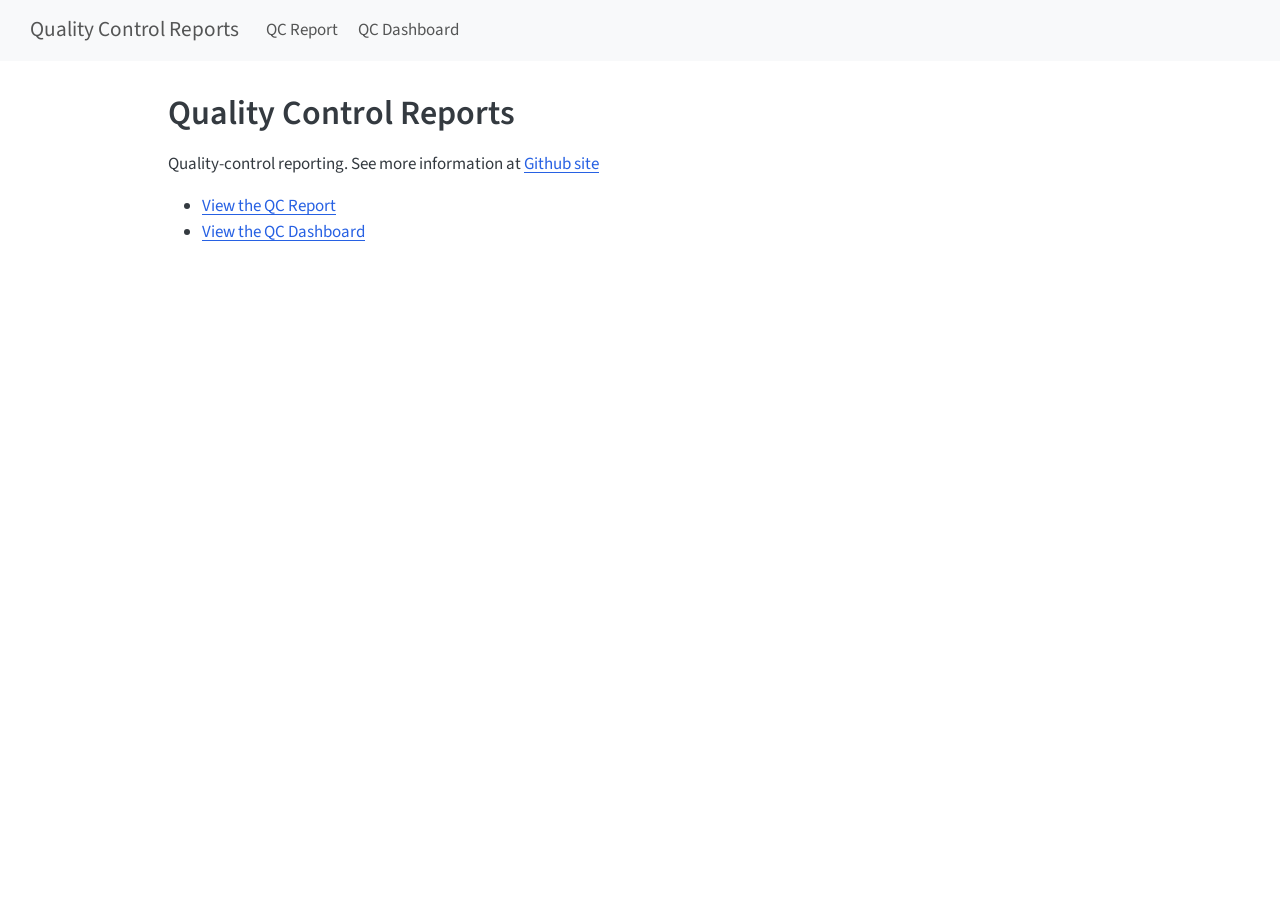
==== index.html @ fc81fdea "Built site for gh-pages" ====
<!DOCTYPE html>
<html xmlns="http://www.w3.org/1999/xhtml" lang="en" xml:lang="en"><head>

<meta charset="utf-8">
<meta name="generator" content="quarto-1.10.18">

<meta name="viewport" content="width=device-width, initial-scale=1.0, user-scalable=yes">


<title>Quality Control Reports</title>
<style>
/* Default styles provided by pandoc.
** See https://pandoc.org/MANUAL.html#variables-for-html for config info.
*/
span.smallcaps{font-variant: small-caps;}
div.columns{display: flex; gap: 1.5em;}
div.column{flex: auto;}
@media screen {
div.columns{gap: min(4vw, 1.5em);}
div.column{overflow-x: auto;}
}
div.hanging-indent{margin-left: 1.5em; text-indent: -1.5em;}
ul.task-list{list-style: none;}
ul.task-list li input[type="checkbox"] {
  width: 0.8em;
  margin: 0 0.8em 0.2em -1em; /* quarto-specific, see https://github.com/quarto-dev/quarto-cli/issues/4556 */ 
  vertical-align: middle;
}
</style>


<script src="site_libs/quarto-nav/quarto-nav.js"></script>
<script src="site_libs/quarto-nav/headroom.min.js"></script>
<script src="site_libs/clipboard/clipboard.min.js"></script>
<script src="site_libs/quarto-search/autocomplete.umd.js"></script>
<script src="site_libs/quarto-search/fuse.min.js"></script>
<script src="site_libs/quarto-search/quarto-search.js"></script>
<meta name="quarto:offset" content="./">
<script src="site_libs/quarto-html/quarto.js" type="module"></script>
<script src="site_libs/quarto-html/tabsets/tabsets.js" type="module"></script>
<script src="site_libs/quarto-html/popper.min.js"></script>
<script src="site_libs/quarto-html/tippy.umd.min.js"></script>
<script src="site_libs/quarto-html/anchor.min.js"></script>
<link href="site_libs/quarto-html/tippy.css" rel="stylesheet">
<link href="site_libs/quarto-html/quarto-syntax-highlighting-64a204ab8560d761af7679ceaba22944.css" rel="stylesheet" id="quarto-text-highlighting-styles">
<script src="site_libs/bootstrap/bootstrap.min.js"></script>
<link href="site_libs/bootstrap/bootstrap-icons.css" rel="stylesheet">
<link href="site_libs/bootstrap/bootstrap-445b8638c3d06994fee0907d791121c4.min.css" rel="stylesheet" append-hash="true" id="quarto-bootstrap" data-mode="light">
<script id="quarto-search-options" type="application/json">{
  "location": "navbar",
  "copy-button": false,
  "collapse-after": 3,
  "panel-placement": "end",
  "type": "overlay",
  "limit": 50,
  "keyboard-shortcut": [
    "f",
    "/",
    "s"
  ],
  "show-item-context": false,
  "language": {
    "search-no-results-text": "No results",
    "search-matching-documents-text": "matching documents",
    "search-copy-link-title": "Copy link to search",
    "search-hide-matches-text": "Hide additional matches",
    "search-more-match-text": "more match in this document",
    "search-more-matches-text": "more matches in this document",
    "search-clear-button-title": "Clear",
    "search-text-placeholder": "",
    "search-detached-cancel-button-title": "Cancel",
    "search-submit-button-title": "Submit",
    "search-label": "Search"
  }
}</script>


</head>

<body class="nav-fixed quarto-light">

<div id="quarto-search-results"></div>
  <header id="quarto-header" class="headroom fixed-top">
    <nav class="navbar navbar-expand-lg " data-bs-theme="dark">
      <div class="navbar-container container-fluid">
      <div class="navbar-brand-container mx-auto">
    <a class="navbar-brand" href="./index.html">
    <span class="navbar-title">Quality Control Reports</span>
    </a>
  </div>
            <div id="quarto-search" class="" title="Search"></div>
          <button class="navbar-toggler" type="button" data-bs-toggle="collapse" data-bs-target="#navbarCollapse" aria-controls="navbarCollapse" role="menu" aria-expanded="false" aria-label="Toggle navigation" onclick="if (window.quartoToggleHeadroom) { window.quartoToggleHeadroom(); }">
  <span class="navbar-toggler-icon"></span>
</button>
          <div class="collapse navbar-collapse" id="navbarCollapse">
            <ul class="navbar-nav navbar-nav-scroll me-auto">
  <li class="nav-item">
    <a class="nav-link" href="./QCReport.html"> 
<span class="menu-text">QC Report</span></a>
  </li>  
  <li class="nav-item">
    <a class="nav-link" href="./QCDashboard.html"> 
<span class="menu-text">QC Dashboard</span></a>
  </li>  
</ul>
          </div> <!-- /navcollapse -->
            <div class="quarto-navbar-tools">
</div>
      </div> <!-- /container-fluid -->
    </nav>
</header>
<!-- content -->
<div id="quarto-content" class="quarto-container page-columns page-rows-contents page-layout-article page-navbar">
<!-- sidebar -->
<!-- margin-sidebar -->
    <div id="quarto-margin-sidebar" class="sidebar margin-sidebar zindex-bottom">
        
    </div>
<!-- main -->
<main class="content" id="quarto-document-content">

<header id="title-block-header" class="quarto-title-block default">
<div class="quarto-title">
<h1 class="title">Quality Control Reports</h1>
</div>



<div class="quarto-title-meta">

    
  
    
  </div>
  


</header>


<p>Quality-control reporting. See more information at <a href="https://github.com/A-hedgecock-Flowcore/Caroline_Rproj_FlowCore/tree/main">Github site</a></p>
<ul>
<li><a href="./QCReport.html">View the QC Report</a></li>
<li><a href="./QCDashboard.html">View the QC Dashboard</a></li>
</ul>



</main> <!-- /main -->
<script id="quarto-html-after-body" type="application/javascript">
  window.document.addEventListener("DOMContentLoaded", function (event) {
    const icon = "";
    const anchorJS = new window.AnchorJS();
    anchorJS.options = {
      placement: 'right',
      icon: icon
    };
    anchorJS.add('.anchored');
    const isCodeAnnotation = (el) => {
      for (const clz of el.classList) {
        if (clz.startsWith('code-annotation-')) {                     
          return true;
        }
      }
      return false;
    }
    const onCopySuccess = function(e) {
      // button target
      const button = e.trigger;
      // don't keep focus
      button.blur();
      // flash "checked"
      button.classList.add('code-copy-button-checked');
      var currentTitle = button.getAttribute("title");
      button.setAttribute("title", "Copied!");
      let tooltip;
      if (window.bootstrap) {
        button.setAttribute("data-bs-toggle", "tooltip");
        button.setAttribute("data-bs-placement", "left");
        button.setAttribute("data-bs-title", "Copied!");
        tooltip = new bootstrap.Tooltip(button, 
          { trigger: "manual", 
            customClass: "code-copy-button-tooltip",
            offset: [0, -8]});
        tooltip.show();    
      }
      setTimeout(function() {
        if (tooltip) {
          tooltip.hide();
          button.removeAttribute("data-bs-title");
          button.removeAttribute("data-bs-toggle");
          button.removeAttribute("data-bs-placement");
        }
        button.setAttribute("title", currentTitle);
        button.classList.remove('code-copy-button-checked');
      }, 1000);
      // clear code selection
      e.clearSelection();
    }
    const getTextToCopy = function(trigger) {
      const outerScaffold = trigger.parentElement.cloneNode(true);
      const codeEl = outerScaffold.querySelector('code');
      for (const childEl of codeEl.children) {
        if (isCodeAnnotation(childEl)) {
          childEl.remove();
        }
      }
      return codeEl.innerText;
    }
    const clipboard = new window.ClipboardJS('.code-copy-button:not([data-in-quarto-modal])', {
      text: getTextToCopy
    });
    clipboard.on('success', onCopySuccess);
    if (window.document.getElementById('quarto-embedded-source-code-modal')) {
      const clipboardModal = new window.ClipboardJS('.code-copy-button[data-in-quarto-modal]', {
        text: getTextToCopy,
        container: window.document.getElementById('quarto-embedded-source-code-modal')
      });
      clipboardModal.on('success', onCopySuccess);
    }
      var localhostRegex = new RegExp(/^(?:http|https):\/\/localhost\:?[0-9]*\//);
      var mailtoRegex = new RegExp(/^mailto:/);
        var filterRegex = new RegExp("https:\/\/A-hedgecock-Flowcore\.github\.io\/Caroline_Rproj_FlowCore\/");
      var isInternal = (href) => {
          return filterRegex.test(href) || localhostRegex.test(href) || mailtoRegex.test(href);
      }
      // Inspect non-navigation links and adorn them if external
     var links = window.document.querySelectorAll('a[href]:not(.nav-link):not(.navbar-brand):not(.toc-action):not(.sidebar-link):not(.sidebar-item-toggle):not(.pagination-link):not(.no-external):not([aria-hidden]):not(.dropdown-item):not(.quarto-navigation-tool):not(.about-link)');
      for (var i=0; i<links.length; i++) {
        const link = links[i];
        if (!isInternal(link.href)) {
          // undo the damage that might have been done by quarto-nav.js in the case of
          // links that we want to consider external
          if (link.dataset.originalHref !== undefined) {
            link.href = link.dataset.originalHref;
          }
        }
      }
    function tippyHover(el, contentFn, onTriggerFn, onUntriggerFn) {
      const config = {
        allowHTML: true,
        maxWidth: 500,
        delay: 100,
        arrow: false,
        appendTo: function(el) {
            return el.parentElement;
        },
        interactive: true,
        interactiveBorder: 10,
        theme: 'quarto',
        placement: 'bottom-start',
      };
      if (contentFn) {
        config.content = contentFn;
      }
      if (onTriggerFn) {
        config.onTrigger = onTriggerFn;
      }
      if (onUntriggerFn) {
        config.onUntrigger = onUntriggerFn;
      }
      window.tippy(el, config); 
    }
    const noterefs = window.document.querySelectorAll('a[role="doc-noteref"]');
    for (var i=0; i<noterefs.length; i++) {
      const ref = noterefs[i];
      tippyHover(ref, function() {
        // use id or data attribute instead here
        let href = ref.getAttribute('data-footnote-href') || ref.getAttribute('href');
        try { href = new URL(href).hash; } catch {}
        const id = href.replace(/^#\/?/, "");
        const note = window.document.getElementById(id);
        if (note) {
          return note.innerHTML;
        } else {
          return "";
        }
      });
    }
    const xrefs = window.document.querySelectorAll('a.quarto-xref');
    const processXRef = (id, note) => {
      // Strip column container classes
      const stripColumnClz = (el) => {
        el.classList.remove("page-full", "page-columns");
        if (el.children) {
          for (const child of el.children) {
            stripColumnClz(child);
          }
        }
      }
      stripColumnClz(note)
      if (id === null || id.startsWith('sec-')) {
        // Special case sections, only their first couple elements
        const container = document.createElement("div");
        if (note.children && note.children.length > 2) {
          container.appendChild(note.children[0].cloneNode(true));
          for (let i = 1; i < note.children.length; i++) {
            const child = note.children[i];
            if (child.tagName === "P" && child.innerText === "") {
              continue;
            } else {
              container.appendChild(child.cloneNode(true));
              break;
            }
          }
          if (window.Quarto?.typesetMath) {
            window.Quarto.typesetMath(container);
          }
          return container.innerHTML
        } else {
          if (window.Quarto?.typesetMath) {
            window.Quarto.typesetMath(note);
          }
          return note.innerHTML;
        }
      } else {
        // Remove any anchor links if they are present
        const anchorLink = note.querySelector('a.anchorjs-link');
        if (anchorLink) {
          anchorLink.remove();
        }
        if (window.Quarto?.typesetMath) {
          window.Quarto.typesetMath(note);
        }
        if (note.classList.contains("callout")) {
          return note.outerHTML;
        } else {
          return note.innerHTML;
        }
      }
    }
    for (var i=0; i<xrefs.length; i++) {
      const xref = xrefs[i];
      tippyHover(xref, undefined, function(instance) {
        instance.disable();
        let url = xref.getAttribute('href');
        let hash = undefined; 
        if (url.startsWith('#')) {
          hash = url;
        } else {
          try { hash = new URL(url).hash; } catch {}
        }
        if (hash) {
          const id = hash.replace(/^#\/?/, "");
          const note = window.document.getElementById(id);
          if (note !== null) {
            try {
              const html = processXRef(id, note.cloneNode(true));
              instance.setContent(html);
            } finally {
              instance.enable();
              instance.show();
            }
          } else {
            // See if we can fetch this
            fetch(url.split('#')[0])
            .then(res => res.text())
            .then(html => {
              const parser = new DOMParser();
              const htmlDoc = parser.parseFromString(html, "text/html");
              const note = htmlDoc.getElementById(id);
              if (note !== null) {
                const html = processXRef(id, note);
                instance.setContent(html);
              } 
            }).finally(() => {
              instance.enable();
              instance.show();
            });
          }
        } else {
          // See if we can fetch a full url (with no hash to target)
          // This is a special case and we should probably do some content thinning / targeting
          fetch(url)
          .then(res => res.text())
          .then(html => {
            const parser = new DOMParser();
            const htmlDoc = parser.parseFromString(html, "text/html");
            const note = htmlDoc.querySelector('main.content');
            if (note !== null) {
              // This should only happen for chapter cross references
              // (since there is no id in the URL)
              // remove the first header
              if (note.children.length > 0 && note.children[0].tagName === "HEADER") {
                note.children[0].remove();
              }
              const html = processXRef(null, note);
              instance.setContent(html);
            } 
          }).finally(() => {
            instance.enable();
            instance.show();
          });
        }
      }, function(instance) {
      });
    }
        let selectedAnnoteEl;
        const selectorForAnnotation = ( cell, annotation) => {
          let cellAttr = 'data-code-cell="' + cell + '"';
          let lineAttr = 'data-code-annotation="' +  annotation + '"';
          const selector = 'span[' + cellAttr + '][' + lineAttr + ']';
          return selector;
        }
        const selectCodeLines = (annoteEl) => {
          const doc = window.document;
          const targetCell = annoteEl.getAttribute("data-target-cell");
          const targetAnnotation = annoteEl.getAttribute("data-target-annotation");
          const annoteSpan = window.document.querySelector(selectorForAnnotation(targetCell, targetAnnotation));
          const lines = annoteSpan.getAttribute("data-code-lines").split(",");
          const lineIds = lines.map((line) => {
            return targetCell + "-" + line;
          })
          let top = null;
          let height = null;
          let parent = null;
          if (lineIds.length > 0) {
              //compute the position of the single el (top and bottom and make a div)
              const el = window.document.getElementById(lineIds[0]);
              top = el.offsetTop;
              height = el.offsetHeight;
              parent = el.parentElement.parentElement;
            if (lineIds.length > 1) {
              const lastEl = window.document.getElementById(lineIds[lineIds.length - 1]);
              const bottom = lastEl.offsetTop + lastEl.offsetHeight;
              height = bottom - top;
            }
            if (top !== null && height !== null && parent !== null) {
              // cook up a div (if necessary) and position it 
              let div = window.document.getElementById("code-annotation-line-highlight");
              if (div === null) {
                div = window.document.createElement("div");
                div.setAttribute("id", "code-annotation-line-highlight");
                div.style.position = 'absolute';
                parent.appendChild(div);
              }
              div.style.top = top - 2 + "px";
              div.style.height = height + 4 + "px";
              div.style.left = 0;
              let gutterDiv = window.document.getElementById("code-annotation-line-highlight-gutter");
              if (gutterDiv === null) {
                gutterDiv = window.document.createElement("div");
                gutterDiv.setAttribute("id", "code-annotation-line-highlight-gutter");
                gutterDiv.style.position = 'absolute';
                const codeCell = window.document.getElementById(targetCell);
                const gutter = codeCell.querySelector('.code-annotation-gutter');
                gutter.appendChild(gutterDiv);
              }
              gutterDiv.style.top = top - 2 + "px";
              gutterDiv.style.height = height + 4 + "px";
            }
            selectedAnnoteEl = annoteEl;
          }
        };
        const unselectCodeLines = () => {
          const elementsIds = ["code-annotation-line-highlight", "code-annotation-line-highlight-gutter"];
          elementsIds.forEach((elId) => {
            const div = window.document.getElementById(elId);
            if (div) {
              div.remove();
            }
          });
          selectedAnnoteEl = undefined;
        };
          // Handle positioning of the toggle
      window.addEventListener(
        "resize",
        throttle(() => {
          elRect = undefined;
          if (selectedAnnoteEl) {
            selectCodeLines(selectedAnnoteEl);
          }
        }, 10)
      );
      function throttle(fn, ms) {
      let throttle = false;
      let timer;
        return (...args) => {
          if(!throttle) { // first call gets through
              fn.apply(this, args);
              throttle = true;
          } else { // all the others get throttled
              if(timer) clearTimeout(timer); // cancel #2
              timer = setTimeout(() => {
                fn.apply(this, args);
                timer = throttle = false;
              }, ms);
          }
        };
      }
        // Attach click handler to the DT
        const annoteDls = window.document.querySelectorAll('dt[data-target-cell]');
        for (const annoteDlNode of annoteDls) {
          annoteDlNode.addEventListener('click', (event) => {
            const clickedEl = event.target;
            if (clickedEl !== selectedAnnoteEl) {
              unselectCodeLines();
              const activeEl = window.document.querySelector('dt[data-target-cell].code-annotation-active');
              if (activeEl) {
                activeEl.classList.remove('code-annotation-active');
              }
              selectCodeLines(clickedEl);
              clickedEl.classList.add('code-annotation-active');
            } else {
              // Unselect the line
              unselectCodeLines();
              clickedEl.classList.remove('code-annotation-active');
            }
          });
        }
    const findCites = (el) => {
      const parentEl = el.parentElement;
      if (parentEl) {
        const cites = parentEl.dataset.cites;
        if (cites) {
          return {
            el,
            cites: cites.split(' ')
          };
        } else {
          return findCites(el.parentElement)
        }
      } else {
        return undefined;
      }
    };
    var bibliorefs = window.document.querySelectorAll('a[role="doc-biblioref"]');
    for (var i=0; i<bibliorefs.length; i++) {
      const ref = bibliorefs[i];
      const citeInfo = findCites(ref);
      if (citeInfo) {
        tippyHover(citeInfo.el, function() {
          var popup = window.document.createElement('div');
          citeInfo.cites.forEach(function(cite) {
            var citeDiv = window.document.createElement('div');
            citeDiv.classList.add('hanging-indent');
            citeDiv.classList.add('csl-entry');
            var biblioDiv = window.document.getElementById('ref-' + cite);
            if (biblioDiv) {
              citeDiv.innerHTML = biblioDiv.innerHTML;
            }
            popup.appendChild(citeDiv);
          });
          return popup.innerHTML;
        });
      }
    }
  });
  </script>
</div> <!-- /content -->




</body></html>
---- site_libs/quarto-html/tippy.css ----
.tippy-box[data-animation=fade][data-state=hidden]{opacity:0}[data-tippy-root]{max-width:calc(100vw - 10px)}.tippy-box{position:relative;background-color:#333;color:#fff;border-radius:4px;font-size:14px;line-height:1.4;white-space:normal;outline:0;transition-property:transform,visibility,opacity}.tippy-box[data-placement^=top]>.tippy-arrow{bottom:0}.tippy-box[data-placement^=top]>.tippy-arrow:before{bottom:-7px;left:0;border-width:8px 8px 0;border-top-color:initial;transform-origin:center top}.tippy-box[data-placement^=bottom]>.tippy-arrow{top:0}.tippy-box[data-placement^=bottom]>.tippy-arrow:before{top:-7px;left:0;border-width:0 8px 8px;border-bottom-color:initial;transform-origin:center bottom}.tippy-box[data-placement^=left]>.tippy-arrow{right:0}.tippy-box[data-placement^=left]>.tippy-arrow:before{border-width:8px 0 8px 8px;border-left-color:initial;right:-7px;transform-origin:center left}.tippy-box[data-placement^=right]>.tippy-arrow{left:0}.tippy-box[data-placement^=right]>.tippy-arrow:before{left:-7px;border-width:8px 8px 8px 0;border-right-color:initial;transform-origin:center right}.tippy-box[data-inertia][data-state=visible]{transition-timing-function:cubic-bezier(.54,1.5,.38,1.11)}.tippy-arrow{width:16px;height:16px;color:#333}.tippy-arrow:before{content:"";position:absolute;border-color:transparent;border-style:solid}.tippy-content{position:relative;padding:5px 9px;z-index:1}
---- site_libs/quarto-html/quarto-syntax-highlighting-64a204ab8560d761af7679ceaba22944.css ----
/* quarto syntax highlight colors */
:root {
  --quarto-hl-ot-color: #003B4F;
  --quarto-hl-at-color: #657422;
  --quarto-hl-ss-color: #20794D;
  --quarto-hl-an-color: #5E5E5E;
  --quarto-hl-fu-color: #4758AB;
  --quarto-hl-st-color: #20794D;
  --quarto-hl-cf-color: #003B4F;
  --quarto-hl-op-color: #5E5E5E;
  --quarto-hl-er-color: #AD0000;
  --quarto-hl-bn-color: #AD0000;
  --quarto-hl-al-color: #AD0000;
  --quarto-hl-va-color: #111111;
  --quarto-hl-bu-color: inherit;
  --quarto-hl-ex-color: inherit;
  --quarto-hl-pp-color: #AD0000;
  --quarto-hl-in-color: #5E5E5E;
  --quarto-hl-vs-color: #20794D;
  --quarto-hl-wa-color: #5E5E5E;
  --quarto-hl-do-color: #5E5E5E;
  --quarto-hl-im-color: #00769E;
  --quarto-hl-ch-color: #20794D;
  --quarto-hl-dt-color: #AD0000;
  --quarto-hl-fl-color: #AD0000;
  --quarto-hl-co-color: #5E5E5E;
  --quarto-hl-cv-color: #5E5E5E;
  --quarto-hl-cn-color: #8f5902;
  --quarto-hl-sc-color: #5E5E5E;
  --quarto-hl-dv-color: #AD0000;
  --quarto-hl-kw-color: #003B4F;
}

/* other quarto variables */
:root {
  --quarto-font-monospace: SFMono-Regular, Menlo, Monaco, Consolas, "Liberation Mono", "Courier New", monospace;
}

/* syntax highlight based on Pandoc's rules */
pre > code.sourceCode > span {
  color: #003B4F;
}

code.sourceCode > span {
  color: #003B4F;
}

div.sourceCode,
div.sourceCode pre.sourceCode {
  color: #003B4F;
}

/* Normal */
code span {
  color: #003B4F;
}

/* Alert */
code span.al {
  color: #AD0000;
  font-style: inherit;
}

/* Annotation */
code span.an {
  color: #5E5E5E;
  font-style: inherit;
}

/* Attribute */
code span.at {
  color: #657422;
  font-style: inherit;
}

/* BaseN */
code span.bn {
  color: #AD0000;
  font-style: inherit;
}

/* BuiltIn */
code span.bu {
  font-style: inherit;
}

/* ControlFlow */
code span.cf {
  color: #003B4F;
  font-weight: bold;
  font-style: inherit;
}

/* Char */
code span.ch {
  color: #20794D;
  font-style: inherit;
}

/* Constant */
code span.cn {
  color: #8f5902;
  font-style: inherit;
}

/* Comment */
code span.co {
  color: #5E5E5E;
  font-style: inherit;
}

/* CommentVar */
code span.cv {
  color: #5E5E5E;
  font-style: italic;
}

/* Documentation */
code span.do {
  color: #5E5E5E;
  font-style: italic;
}

/* DataType */
code span.dt {
  color: #AD0000;
  font-style: inherit;
}

/* DecVal */
code span.dv {
  color: #AD0000;
  font-style: inherit;
}

/* Error */
code span.er {
  color: #AD0000;
  font-style: inherit;
}

/* Extension */
code span.ex {
  font-style: inherit;
}

/* Float */
code span.fl {
  color: #AD0000;
  font-style: inherit;
}

/* Function */
code span.fu {
  color: #4758AB;
  font-style: inherit;
}

/* Import */
code span.im {
  color: #00769E;
  font-style: inherit;
}

/* Information */
code span.in {
  color: #5E5E5E;
  font-style: inherit;
}

/* Keyword */
code span.kw {
  color: #003B4F;
  font-weight: bold;
  font-style: inherit;
}

/* Operator */
code span.op {
  color: #5E5E5E;
  font-style: inherit;
}

/* Other */
code span.ot {
  color: #003B4F;
  font-style: inherit;
}

/* Preprocessor */
code span.pp {
  color: #AD0000;
  font-style: inherit;
}

/* SpecialChar */
code span.sc {
  color: #5E5E5E;
  font-style: inherit;
}

/* SpecialString */
code span.ss {
  color: #20794D;
  font-style: inherit;
}

/* String */
code span.st {
  color: #20794D;
  font-style: inherit;
}

/* Variable */
code span.va {
  color: #111111;
  font-style: inherit;
}

/* VerbatimString */
code span.vs {
  color: #20794D;
  font-style: inherit;
}

/* Warning */
code span.wa {
  color: #5E5E5E;
  font-style: italic;
}

.prevent-inlining {
  content: "</";
}

/*# sourceMappingURL=9d8d5bb603a83b8298b89080a598c93b.css.map */
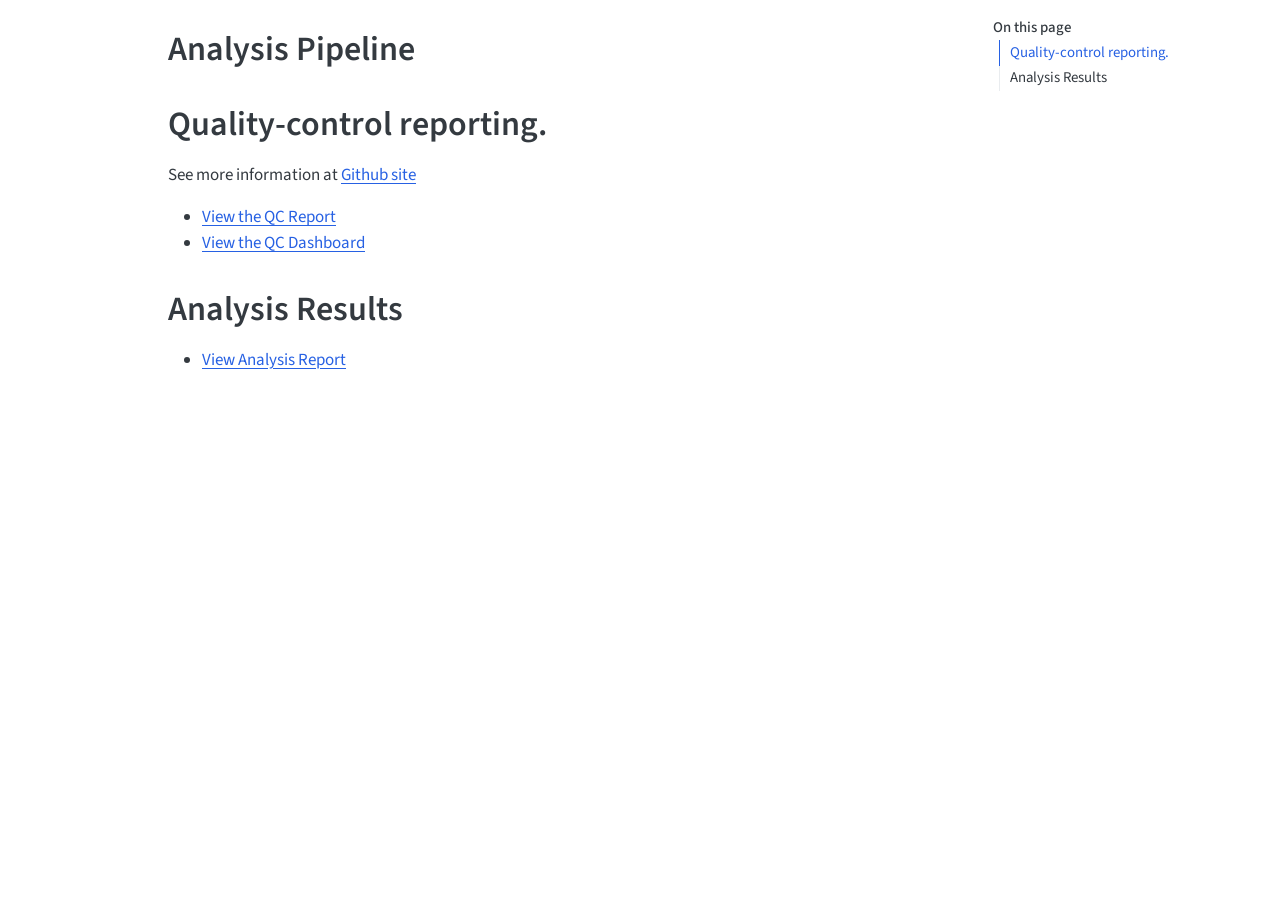
==== commit 451bf724: "updates to create full reporting homebase" ====
--- a/index.html
+++ b/index.html
@@ -2,12 +2,12 @@
 <html xmlns="http://www.w3.org/1999/xhtml" lang="en" xml:lang="en"><head>
 
 <meta charset="utf-8">
-<meta name="generator" content="quarto-1.10.18">
+<meta name="generator" content="quarto-1.11.9">
 
 <meta name="viewport" content="width=device-width, initial-scale=1.0, user-scalable=yes">
 
 
-<title>Quality Control Reports</title>
+<title>Analysis Pipeline</title>
 <style>
 /* Default styles provided by pandoc.
 ** See https://pandoc.org/MANUAL.html#variables-for-html for config info.
@@ -38,14 +38,15 @@
 <meta name="quarto:offset" content="./">
 <script src="site_libs/quarto-html/quarto.js" type="module"></script>
 <script src="site_libs/quarto-html/tabsets/tabsets.js" type="module"></script>
+<script src="site_libs/quarto-html/scrollable-regions/scrollable-regions.js" type="module"></script>
 <script src="site_libs/quarto-html/popper.min.js"></script>
 <script src="site_libs/quarto-html/tippy.umd.min.js"></script>
 <script src="site_libs/quarto-html/anchor.min.js"></script>
 <link href="site_libs/quarto-html/tippy.css" rel="stylesheet">
-<link href="site_libs/quarto-html/quarto-syntax-highlighting-64a204ab8560d761af7679ceaba22944.css" rel="stylesheet" id="quarto-text-highlighting-styles">
+<link href="site_libs/quarto-html/quarto-syntax-highlighting-63b5708e65d6cd79cd7618c58d0c21e7.css" rel="stylesheet" id="quarto-text-highlighting-styles">
 <script src="site_libs/bootstrap/bootstrap.min.js"></script>
 <link href="site_libs/bootstrap/bootstrap-icons.css" rel="stylesheet">
-<link href="site_libs/bootstrap/bootstrap-445b8638c3d06994fee0907d791121c4.min.css" rel="stylesheet" append-hash="true" id="quarto-bootstrap" data-mode="light">
+<link href="site_libs/bootstrap/bootstrap-d31a0c91b01e363be7b7a36e602e2c70.min.css" rel="stylesheet" append-hash="true" id="quarto-bootstrap" data-mode="light">
 <script id="quarto-search-options" type="application/json">{
   "location": "navbar",
   "copy-button": false,
@@ -77,51 +78,29 @@
 
 </head>
 
-<body class="nav-fixed quarto-light">
+<body class="quarto-light"><a id="quarto-skip-link" class="visually-hidden-focusable" href="#quarto-document-content">Skip to main content</a>
 
 <div id="quarto-search-results"></div>
-  <header id="quarto-header" class="headroom fixed-top">
-    <nav class="navbar navbar-expand-lg " data-bs-theme="dark">
-      <div class="navbar-container container-fluid">
-      <div class="navbar-brand-container mx-auto">
-    <a class="navbar-brand" href="./index.html">
-    <span class="navbar-title">Quality Control Reports</span>
-    </a>
-  </div>
-            <div id="quarto-search" class="" title="Search"></div>
-          <button class="navbar-toggler" type="button" data-bs-toggle="collapse" data-bs-target="#navbarCollapse" aria-controls="navbarCollapse" role="menu" aria-expanded="false" aria-label="Toggle navigation" onclick="if (window.quartoToggleHeadroom) { window.quartoToggleHeadroom(); }">
-  <span class="navbar-toggler-icon"></span>
-</button>
-          <div class="collapse navbar-collapse" id="navbarCollapse">
-            <ul class="navbar-nav navbar-nav-scroll me-auto">
-  <li class="nav-item">
-    <a class="nav-link" href="./QCReport.html"> 
-<span class="menu-text">QC Report</span></a>
-  </li>  
-  <li class="nav-item">
-    <a class="nav-link" href="./QCDashboard.html"> 
-<span class="menu-text">QC Dashboard</span></a>
-  </li>  
-</ul>
-          </div> <!-- /navcollapse -->
-            <div class="quarto-navbar-tools">
-</div>
-      </div> <!-- /container-fluid -->
-    </nav>
-</header>
 <!-- content -->
-<div id="quarto-content" class="quarto-container page-columns page-rows-contents page-layout-article page-navbar">
+<div id="quarto-content" class="quarto-container page-columns page-rows-contents page-layout-article">
 <!-- sidebar -->
 <!-- margin-sidebar -->
-    <div id="quarto-margin-sidebar" class="sidebar margin-sidebar zindex-bottom">
-        
+    <div id="quarto-margin-sidebar" class="sidebar margin-sidebar">
+        <nav id="TOC" role="doc-toc" aria-labelledby="toc-title" class="toc-active">
+    <h2 id="toc-title">On this page</h2>
+   
+  <ul>
+  <li><a href="#quality-control-reporting." id="toc-quality-control-reporting." class="nav-link active" data-scroll-target="#quality-control-reporting.">Quality-control reporting.</a></li>
+  <li><a href="#analysis-results" id="toc-analysis-results" class="nav-link" data-scroll-target="#analysis-results">Analysis Results</a></li>
+  </ul>
+</nav>
     </div>
 <!-- main -->
-<main class="content" id="quarto-document-content">
+<main class="content" id="quarto-document-content" tabindex="-1">
 
 <header id="title-block-header" class="quarto-title-block default">
 <div class="quarto-title">
-<h1 class="title">Quality Control Reports</h1>
+<h1 class="title">Analysis Pipeline</h1>
 </div>
 
 
@@ -138,13 +117,22 @@
 </header>
 
 
-<p>Quality-control reporting. See more information at <a href="https://github.com/A-hedgecock-Flowcore/Caroline_Rproj_FlowCore/tree/main">Github site</a></p>
+<section id="quality-control-reporting." class="level1">
+<h1>Quality-control reporting.</h1>
+<p>See more information at <a href="https://github.com/A-hedgecock-Flowcore/Caroline_Rproj_FlowCore/tree/main">Github site</a></p>
 <ul>
 <li><a href="./QCReport.html">View the QC Report</a></li>
 <li><a href="./QCDashboard.html">View the QC Dashboard</a></li>
 </ul>
-
-
+</section>
+<section id="analysis-results" class="level1">
+<h1>Analysis Results</h1>
+<ul>
+<li><a href="./Analysis_Report.html">View Analysis Report</a></li>
+</ul>
+
+
+</section>
 
 </main> <!-- /main -->
 <script id="quarto-html-after-body" type="application/javascript">
@@ -220,12 +208,13 @@
     }
       var localhostRegex = new RegExp(/^(?:http|https):\/\/localhost\:?[0-9]*\//);
       var mailtoRegex = new RegExp(/^mailto:/);
-        var filterRegex = new RegExp("https:\/\/A-hedgecock-Flowcore\.github\.io\/Caroline_Rproj_FlowCore\/");
+        var filterRegex = new RegExp('/' + window.location.host + '/');
       var isInternal = (href) => {
           return filterRegex.test(href) || localhostRegex.test(href) || mailtoRegex.test(href);
       }
       // Inspect non-navigation links and adorn them if external
-     var links = window.document.querySelectorAll('a[href]:not(.nav-link):not(.navbar-brand):not(.toc-action):not(.sidebar-link):not(.sidebar-item-toggle):not(.pagination-link):not(.no-external):not([aria-hidden]):not(.dropdown-item):not(.quarto-navigation-tool):not(.about-link)');
+      window.quartoDecorateExternalLinks = function (root) {
+     var links = (root || window.document).querySelectorAll('a[href]:not(.nav-link):not(.navbar-brand):not(.toc-action):not(.sidebar-link):not(.sidebar-item-toggle):not(.pagination-link):not(.no-external):not([aria-hidden]):not(.dropdown-item):not(.quarto-navigation-tool):not(.about-link)');
       for (var i=0; i<links.length; i++) {
         const link = links[i];
         if (!isInternal(link.href)) {
@@ -234,8 +223,69 @@
           if (link.dataset.originalHref !== undefined) {
             link.href = link.dataset.originalHref;
           }
-        }
-      }
+          if (!link.classList.contains('no-external-icon')) {
+          }
+        }
+      }
+      };
+      window.quartoDecorateExternalLinks(window.document);
+    // Esc closes the popup (WCAG 1.4.13) and focus leaving both trigger and
+    // popup closes it (WCAG 2.4.11); tippy handles neither for interactive popups.
+    const hideOnEscAndFocusOut = {
+      name: 'hideOnEscAndFocusOut',
+      defaultValue: true,
+      fn(instance) {
+        const dismiss = () => {
+          // A show scheduled by the trigger delay would otherwise reopen it
+          instance.clearDelayTimeouts();
+          instance.hide();
+        };
+        const onKeyDown = (event) => {
+          if (event.key !== 'Escape') {
+            return;
+          }
+          // Keep Esc from also reaching page handlers (e.g. reveal.js overview),
+          // except an open reveal.js slide menu, which Esc should close too.
+          // The menu handles keys only when its keyboard option is on.
+          const menuHandlesEsc = window.Reveal?.getPlugin?.('menu')?.isOpen() &&
+            window.Reveal.getConfig().menu?.keyboard !== false;
+          if (!menuHandlesEsc) {
+            event.stopPropagation();
+          }
+          if (instance.popper.contains(window.document.activeElement)) {
+            // Disabled while refocusing so the focus trigger does not reopen it
+            instance.disable();
+            instance.reference.focus();
+            instance.enable();
+          }
+          dismiss();
+        };
+        const onFocusOut = (event) => {
+          const target = event.relatedTarget;
+          if (target && !instance.reference.contains(target) &&
+              !instance.popper.contains(target)) {
+            dismiss();
+          }
+        };
+        // On the trigger too: a click trigger (code-annotations: select) has no
+        // blur handling. Attached for the instance's lifetime so leaving the
+        // trigger also cancels a show still pending on the trigger delay.
+        instance.reference.addEventListener('focusout', onFocusOut);
+        return {
+          onShow() {
+            window.document.addEventListener('keydown', onKeyDown, true);
+            instance.popper.addEventListener('focusout', onFocusOut);
+          },
+          onHide() {
+            window.document.removeEventListener('keydown', onKeyDown, true);
+            instance.popper.removeEventListener('focusout', onFocusOut);
+          },
+          onDestroy() {
+            instance.reference.removeEventListener('focusout', onFocusOut);
+          },
+        };
+      },
+    };
     function tippyHover(el, contentFn, onTriggerFn, onUntriggerFn) {
       const config = {
         allowHTML: true,
@@ -249,6 +299,7 @@
         interactiveBorder: 10,
         theme: 'quarto',
         placement: 'bottom-start',
+        plugins: [hideOnEscAndFocusOut],
       };
       if (contentFn) {
         config.content = contentFn;
@@ -411,44 +462,54 @@
           const lineIds = lines.map((line) => {
             return targetCell + "-" + line;
           })
-          let top = null;
-          let height = null;
-          let parent = null;
+          // Each band is positioned against its own containing block, which is
+          // not the offsetParent of the lines, so place it from client rects.
+          const placeBand = (band, firstEl, lastEl, codeBlock) => {
+            const container = band.offsetParent;
+            if (container === null) {
+              return;
+            }
+            const containerRect = container.getBoundingClientRect();
+            // Reveal.js scales slides with a transform, so convert client
+            // pixels back to the CSS pixels of the container.
+            const scale = containerRect.height / container.offsetHeight || 1;
+            const firstRect = firstEl.getBoundingClientRect();
+            const lastRect = lastEl.getBoundingClientRect();
+            const top = (firstRect.top - containerRect.top) / scale - container.clientTop + container.scrollTop;
+            const height = (lastRect.bottom - firstRect.top) / scale;
+            band.style.top = top - 2 + "px";
+            band.style.height = height + 4 + "px";
+            if (codeBlock) {
+              // Without the copy button wrapper, the containing block is wider
+              // than the code block, so span the code block explicitly.
+              const blockRect = codeBlock.getBoundingClientRect();
+              band.style.left = (blockRect.left - containerRect.left) / scale - container.clientLeft + container.scrollLeft + "px";
+              band.style.width = blockRect.width / scale + "px";
+            }
+          };
           if (lineIds.length > 0) {
-              //compute the position of the single el (top and bottom and make a div)
-              const el = window.document.getElementById(lineIds[0]);
-              top = el.offsetTop;
-              height = el.offsetHeight;
-              parent = el.parentElement.parentElement;
-            if (lineIds.length > 1) {
-              const lastEl = window.document.getElementById(lineIds[lineIds.length - 1]);
-              const bottom = lastEl.offsetTop + lastEl.offsetHeight;
-              height = bottom - top;
-            }
-            if (top !== null && height !== null && parent !== null) {
-              // cook up a div (if necessary) and position it 
-              let div = window.document.getElementById("code-annotation-line-highlight");
-              if (div === null) {
-                div = window.document.createElement("div");
-                div.setAttribute("id", "code-annotation-line-highlight");
-                div.style.position = 'absolute';
-                parent.appendChild(div);
-              }
-              div.style.top = top - 2 + "px";
-              div.style.height = height + 4 + "px";
-              div.style.left = 0;
-              let gutterDiv = window.document.getElementById("code-annotation-line-highlight-gutter");
-              if (gutterDiv === null) {
-                gutterDiv = window.document.createElement("div");
-                gutterDiv.setAttribute("id", "code-annotation-line-highlight-gutter");
-                gutterDiv.style.position = 'absolute';
-                const codeCell = window.document.getElementById(targetCell);
-                const gutter = codeCell.querySelector('.code-annotation-gutter');
-                gutter.appendChild(gutterDiv);
-              }
-              gutterDiv.style.top = top - 2 + "px";
-              gutterDiv.style.height = height + 4 + "px";
-            }
+            const el = window.document.getElementById(lineIds[0]);
+            const lastEl = window.document.getElementById(lineIds[lineIds.length - 1]);
+            const parent = el.parentElement.parentElement;
+            // cook up a div (if necessary) and position it
+            let div = window.document.getElementById("code-annotation-line-highlight");
+            if (div === null) {
+              div = window.document.createElement("div");
+              div.setAttribute("id", "code-annotation-line-highlight");
+              div.style.position = 'absolute';
+              parent.appendChild(div);
+            }
+            placeBand(div, el, lastEl, parent.closest("div.sourceCode") || parent);
+            let gutterDiv = window.document.getElementById("code-annotation-line-highlight-gutter");
+            if (gutterDiv === null) {
+              gutterDiv = window.document.createElement("div");
+              gutterDiv.setAttribute("id", "code-annotation-line-highlight-gutter");
+              gutterDiv.style.position = 'absolute';
+              const codeCell = window.document.getElementById(targetCell);
+              const gutter = codeCell.querySelector('.code-annotation-gutter');
+              gutter.appendChild(gutterDiv);
+            }
+            placeBand(gutterDiv, el, lastEl);
             selectedAnnoteEl = annoteEl;
           }
         };
@@ -547,6 +608,9 @@
     }
   });
   </script>
+  <script type="application/javascript">
+  window.quartoScrollableRegionsLabels = {"code":"Scrollable code","output":"Scrollable output"};
+  </script>
 </div> <!-- /content -->
 
 
